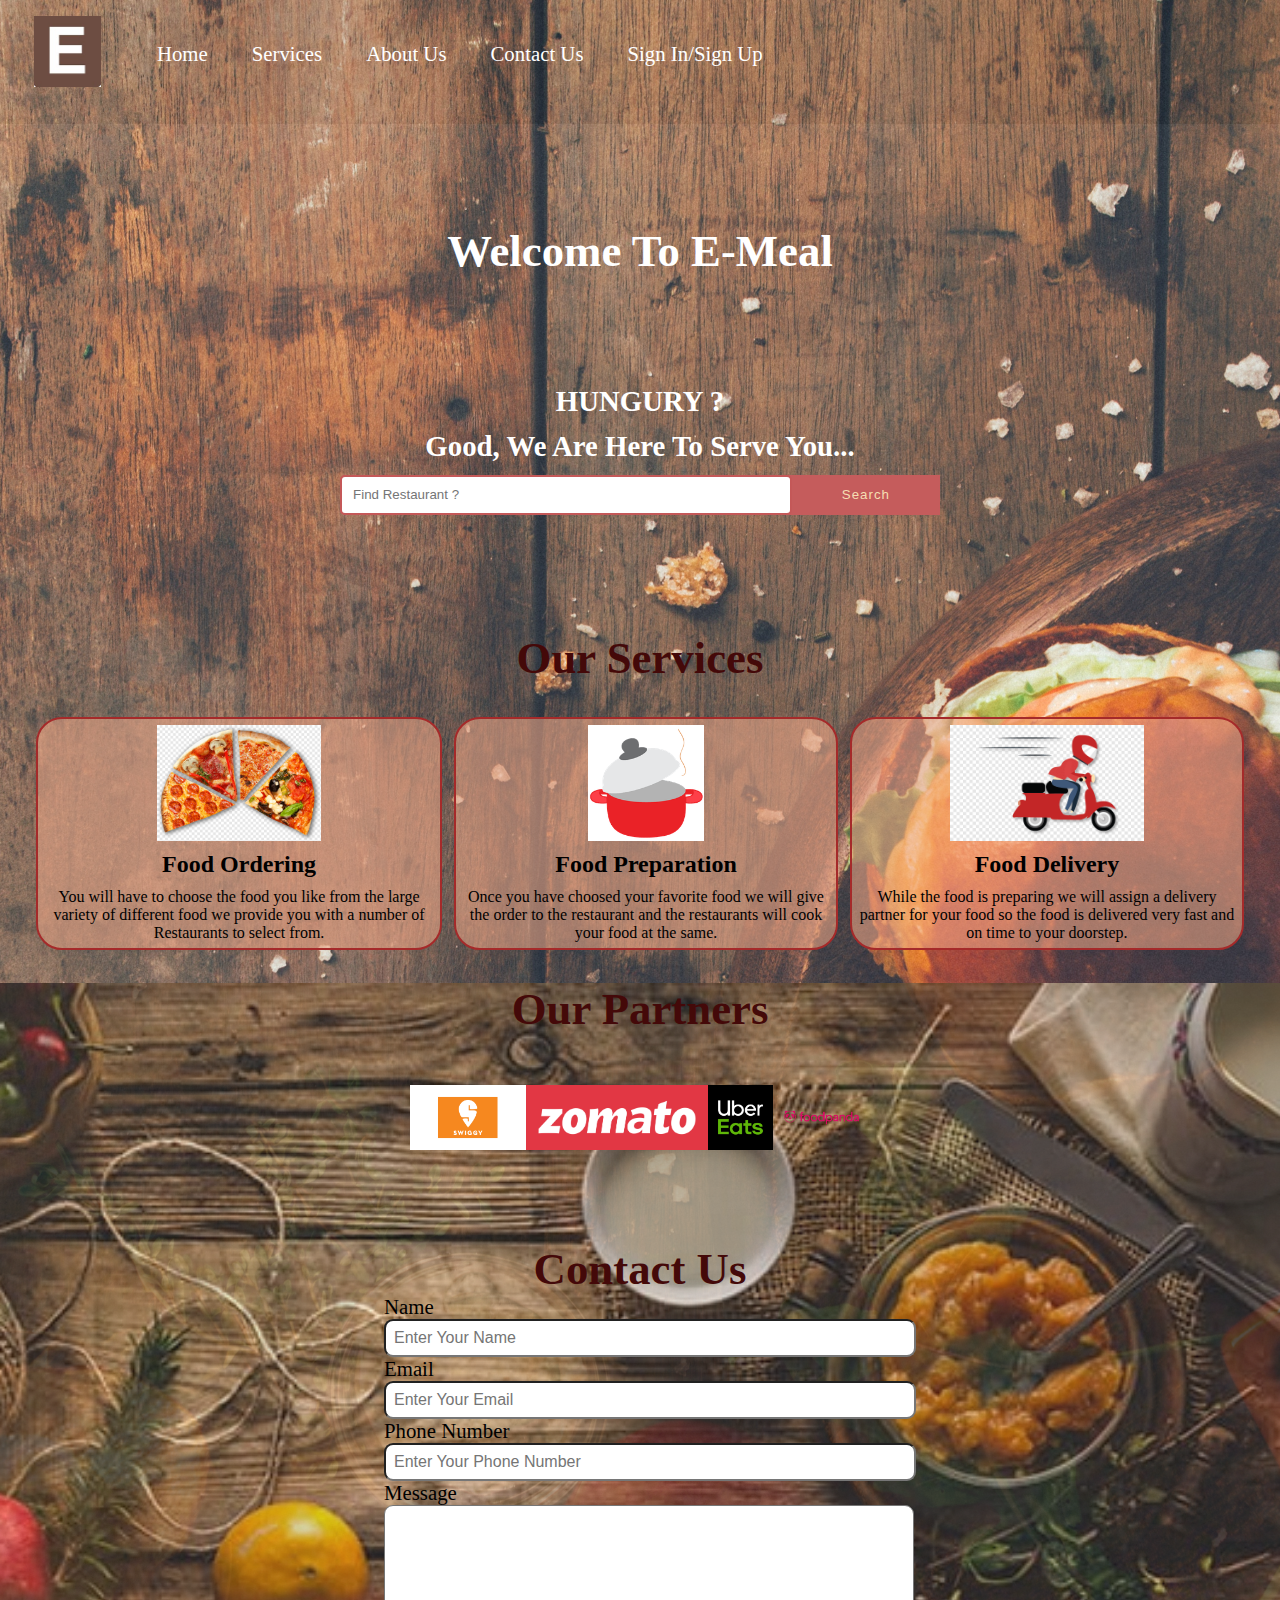
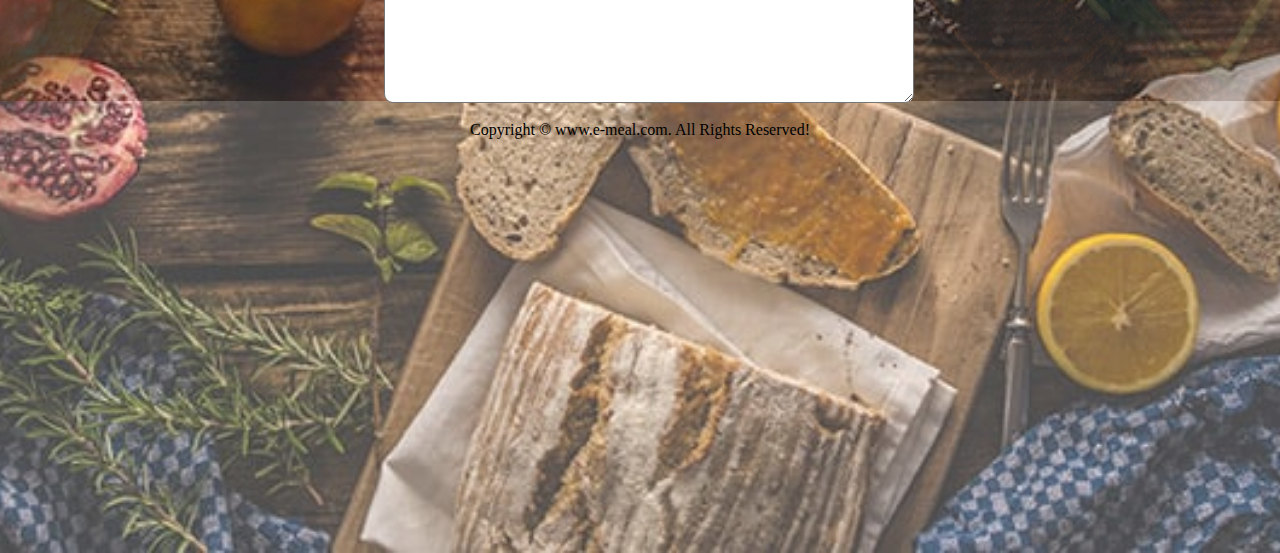
==== index.html @ 8d5a49a2 "Initial Commit" ====
<!DOCTYPE html>
<html lang="en">
  <head>
    <meta charset="UTF-8" />
    <meta http-equiv="X-UA-Compatible" content="IE=edge" />
    <meta name="viewport" content="width=device-width, initial-scale=1.0" />
    <title>E-MEAL</title>
    <link rel="stylesheet" href="css/style.css" />
  </head>
  <body>
    <nav id="navbar">
      <div id="logo">
        <img src="logog1.jpg" alt="MyOnlineMeal.com" />
      </div>

      <ul>
        <li class="itm"><a href="">Home</a></li>
        <li class="itm"><a href="">Services</a></li>
        <li class="itm"><a href="">About Us</a></li>
        <li class="itm"><a href="">Contact Us</a></li>
        <li class="itm"><a href="Login.html">Sign In/Sign Up</a></li>
      </ul>
    </nav>

    <section id="home">
      <h1 class="h-primary">Welcome To E-Meal</h1>
      <p>
        HUNGURY ?
      </p>
      <p>
        Good, We Are Here To Serve You...
      </p>
      <div class="container">
      <form>
        <input type="text" placeholder="   Find Restaurant ?">
        <button type="submit">Search</button>
        <!-- <button class="btn btn-outline-success" type="submit">Search</button> -->
      </form>
      </div>
    </section>

    <section class="services-container">
      <h1 class="h-primary center">Our Services</h1>
      <div id="services">
        <div class="box">
          <img src="img3.png" alt="" />
          <h2 class="h-secondary center">Food Ordering</h2>
          <p>
            You will have to choose the food you like from the 
            large variety of different food we provide you with 
            a number of Restaurants to select from.
          </p>
        </div>
        <div class="box">
          <img src="img5.png" alt="" />
          <h2 class="h-secondary center">Food Preparation</h2>
          <p>
            Once you have choosed your favorite food we will give the order 
            to the restaurant and the restaurants will cook your food at the same.
            
          </p>
        </div>

        <div class="box">
          <img src="img4.png" alt="" />
          <h2 class="h-secondary center">Food Delivery</h2>
          <p>
           While the food is preparing we will assign a delivery partner
           for your food so the food is delivered very fast and on time 
           to your doorstep. 
          </p>
        </div>
      </div>
    </section>

    <section id="partner-container">
      <h1 class="h-primary center">Our Partners</h1>
      <div id="partner">
        <div class="partner-item">
          <img src="par1.png" alt="Our Partner" />
        </div>
        <div class="partner-item">
          <img src="par2.png" alt="Our Partner" />
        </div>
        <div class="partner-item">
          <img src="par4.png" alt="Our Partner" />
        </div>
        <div class="partner-item">
          <img src="par3.png" alt="Our Partner" />
        </div>
      </div>
    </section>

    <section class="contact">
      <h1 class="h-primary center">Contact Us</h1>
      <div id="contact-box">
        <form action="">
          <div class="form-group">
            <label for="name">Name</label>
            <input
              type="text"
              name="name"
              id="name"
              placeholder="Enter Your Name"
            />
          </div>
          <div class="form-group">
            <label for="email">Email</label>
            <input
              type="text"
              name="name"
              id="name"
              placeholder="Enter Your Email"
            />
          </div>
          <div class="form-group">
            <label for="name">Phone Number</label>
            <input
              type="text"
              name="name"
              id="name"
              placeholder="Enter Your Phone Number"
            />
          </div>
          <div class="form-group">
            <label for="name">Message</label>
            <textarea
              name="message"
              id="message"
              cols="30"
              rows="10"
            ></textarea>
          </div>
        </form>
      </div>
    </section>

    <footer>
      <div class="center">
        Copyright &copy; www.e-meal.com. All Rights Reserved!
      </div>
    </footer>
  </body>
</html>
---- css/style.css ----
*{
    margin: 0;
    padding: 0;
}

#navbar{
    display: flex;
    align-items: center;
    position: relative;
    top: 0px;
}

#logo{
    margin: 10px 30px;
}

#logo img{
    height: 71px;
    margin: 6px 4px;
}

#navbar::before{
    content: "";
    background-color: black;
    position: absolute;
    height: 140px;
    width: 100%;
    z-index: -1;
    opacity: 0.4;
}

#navbar ul{
    display: flex;
}

#navbar ul li{
    list-style: none;
    font-size: 1.3rem;
}

#navbar ul li a{
    color: white;
    display: block;
    padding: 3px 22px;
    border-radius: 20px;
    text-decoration: none;
}

#navbar ul li a:hover{
    color: black;
    background-color: white;
}

#home{
    display: flex;
    flex-direction: column;
    padding: 3px 200px;
    height: 519px;
    justify-content: center;
    align-items: center;
}

#home::before{
    content: "";
    background: url('../main-image.jpg') no-repeat center center/cover;
    position: absolute;
    height: 189%;
    width: 100%;
    top: 0px;
    left: 0px;
    z-index: -1;
    opacity: 0.9; 
}

#home p{
    color: white;
    text-align: center;
    font-size: 1.8rem;
    height: 45px;
    color: white;
    font-weight: bold;
}

#home h1{
    color: white;
    text-align: center;
    font-family: 'Bree Serif',serif;
    height: 160px;
}

.container form {
    background-color: rgb(197, 92, 92);
    width: 600px;
    height: 40px;
    display: flex;
    border-radius: 5px;
}

.container form input {
    flex: 1;
    border: 2px solid rgb(196, 88, 88);
    border-radius: 5px;
    outline: none;
}

.container form button {
    background: rgb(197, 92, 92);
    padding: 10px 50px;
    border: 2px;
    outline: none;
    color: wheat;
    letter-spacing: 1px;
    cursor: pointer;
}

/*services section*/
#services{
    margin: 30px;
    display: flex;
}

#services .box{
    border: 2px solid brown;
    padding: 6px;
    margin: 3px 6px;
    border-radius: 26px;
    background: #eca78793;
}

#services .box img{
    height: 116px;
    display: block;
    margin: auto;
}

#services .box p{
    text-align: center;
}

#services h1{
    color: white;
}

/*partners Section*/
#partner-container{
    height: 260px;
}

#partner-container::before{
    content: "";
    position: absolute;
    background: url('../lower.jpg') no-repeat center center/cover;
    width: 100%;
    height: 130%;
    z-index: -1;
    opacity: 0.8;
}

#partner{
    display: flex;
    justify-content: center;
    align-items: center;
    height: 65%;
}

#partner-item{
    padding: 34px;
    display: flex;
}

#partner img{
    height: 65px;
}

/*Contact Section*/
#contact{
  position: relative;
  
}

#contact::before{
    content: "";
    position: absolute;
    width: 100%;
    height: 100%;
    z-index: -1;
    opacity: 0.8;
    background: url('../contact-background.jpg') no-repeat center center/cover; 
}

#contact-box{
    display: flex;
    justify-content: center;
    align-items: center;
    padding-bottom: 14px;
}

#contact-box input,
#contact-box textarea{
    width: 100%;
    padding: 0.5rem;
    border-radius: 9px;
    font-size: 1.0rem;
}

#contact-box form{
    width: 40%;
}

#contact-box label{
    font-size: 1.3rem;
    font-family: 'Bree Serif',serif;
}


/*Utility classes*/
.h-primary{
    font-size: 2.8rem;
    padding: 0px;
    color: rgb(68, 9, 9);
}

.h-secondary{
    font-size: 1.5rem;
    padding: 10px;
    font-family: 'Bree Serif',serif;
}

.h-primary-partner{
    font-size: 1.5rem;
    padding: 10px;
}

.btn{
    padding: 6px 20px;
    border: 2px solid white;
    background-color: rgb(209, 90, 90);
    margin: 17px;
    font-size: 1.2rem;
    border-radius: 10px;
    cursor: pointer;
}

.center{
    text-align: center;
}
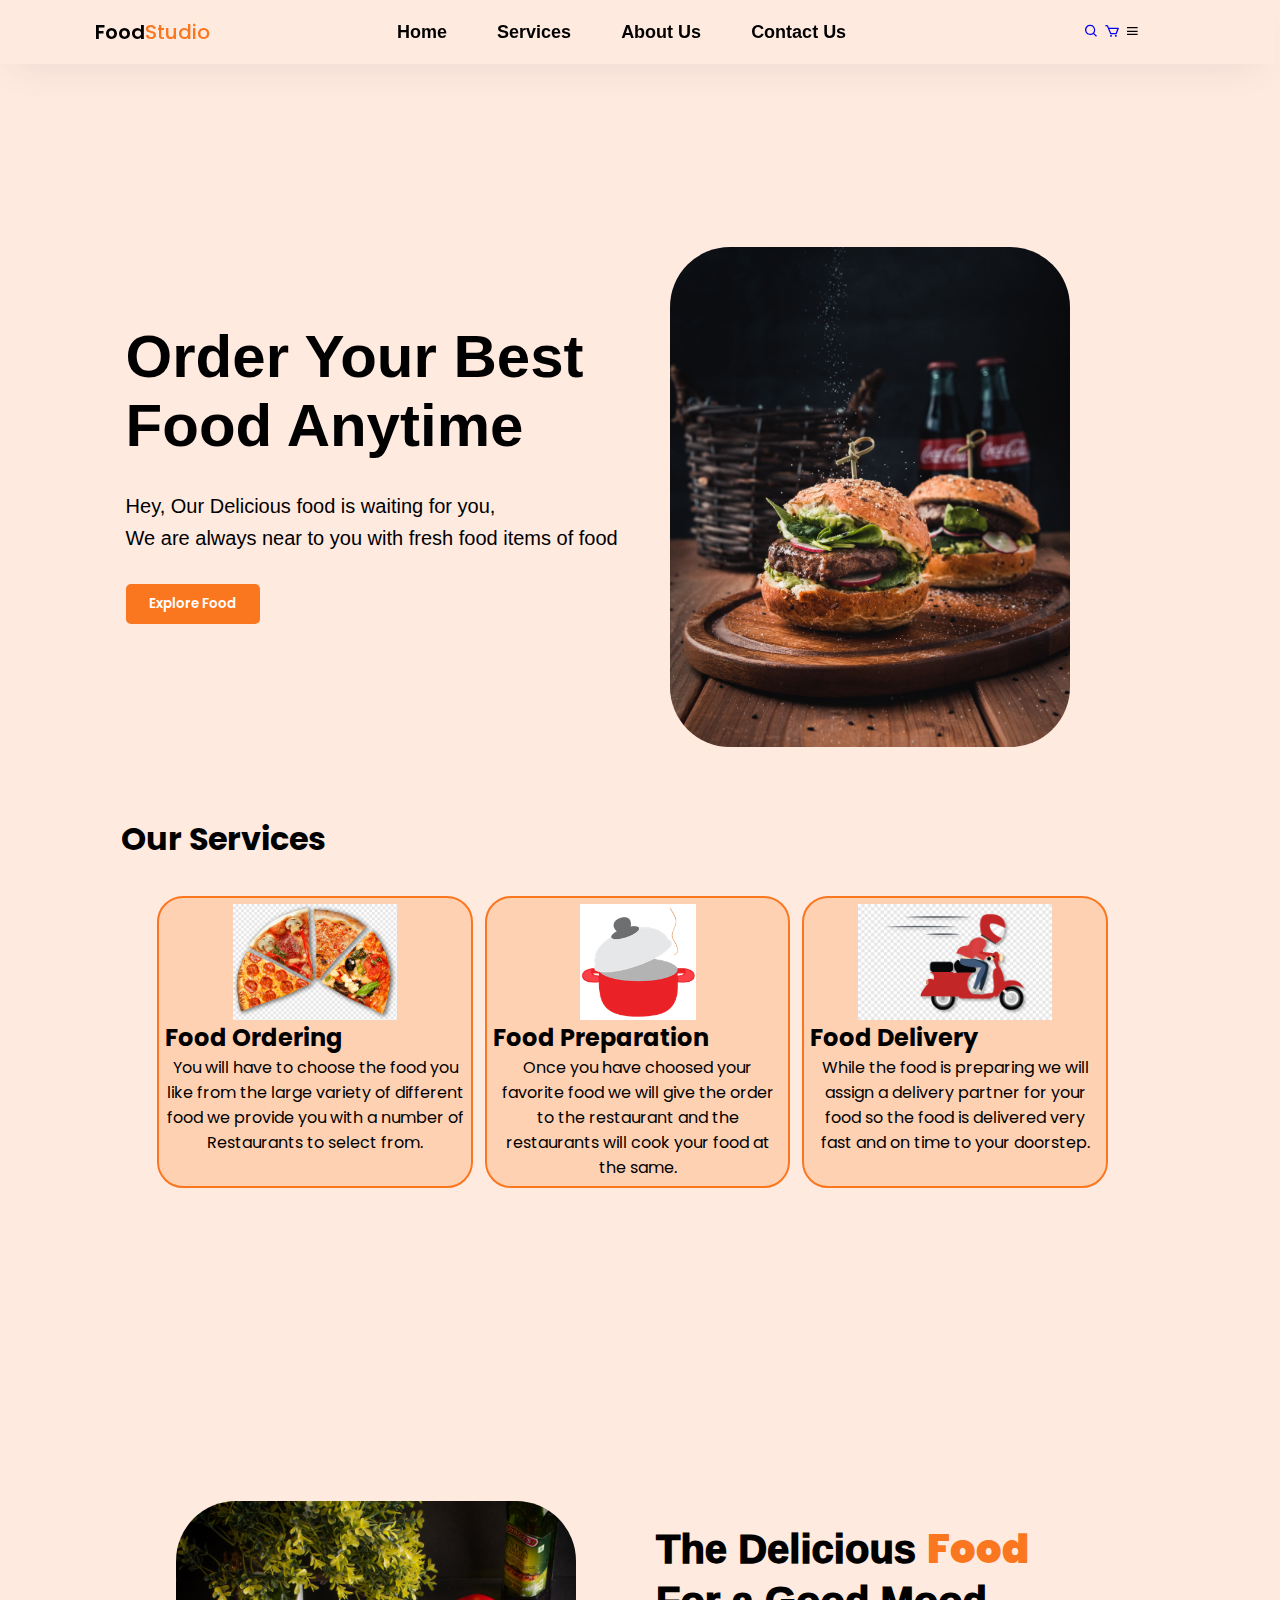
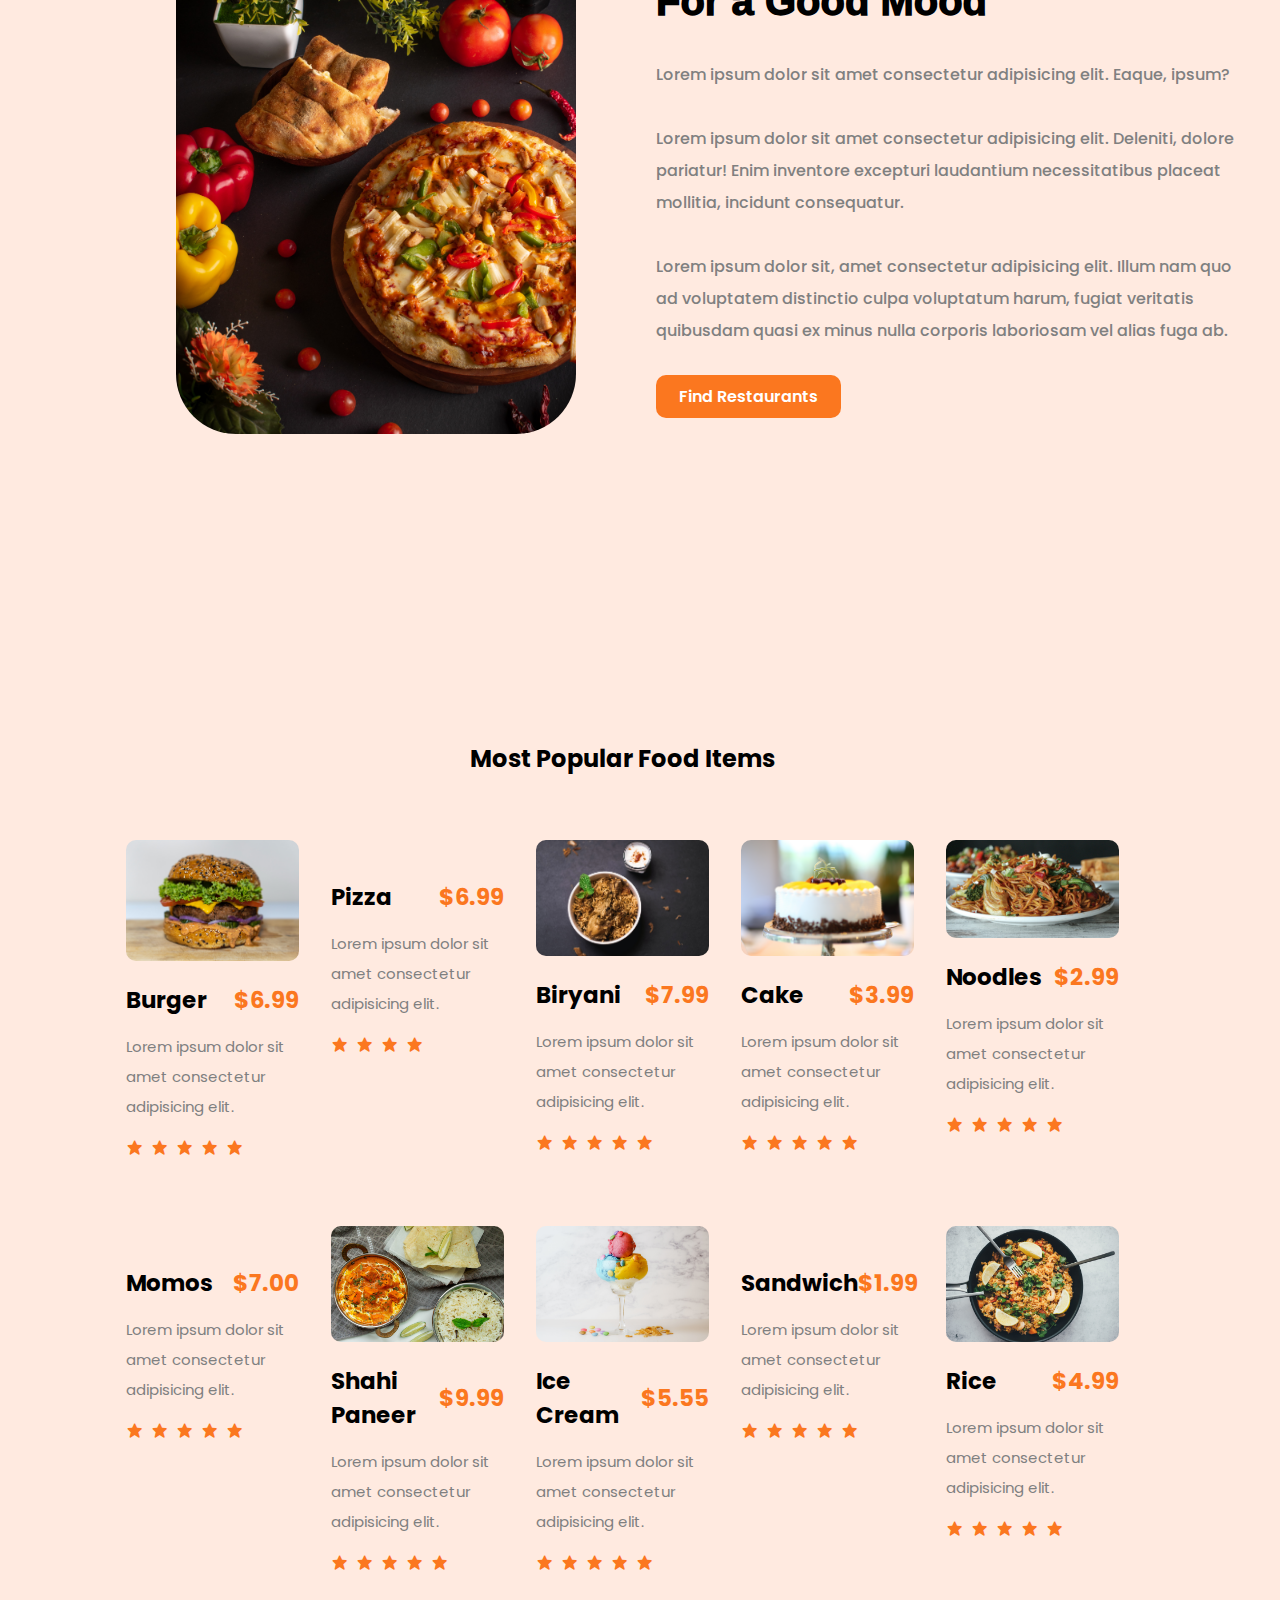
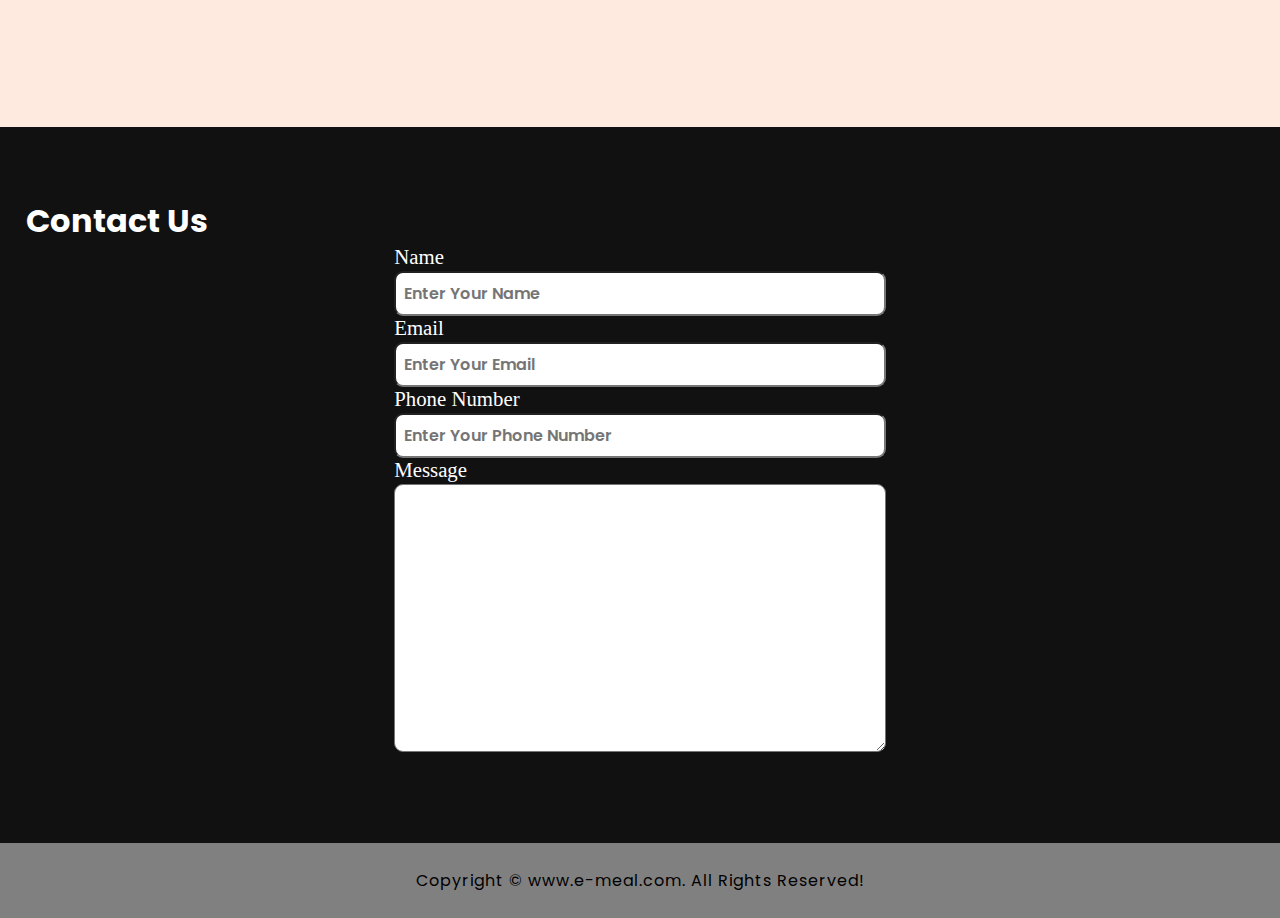
==== commit dc9c5057: "first commit" ====
--- a/index.html
+++ b/index.html
@@ -1,23 +1,26 @@
 <!DOCTYPE html>
 <html lang="en">
-  <head>
-    <meta charset="UTF-8" />
-    <meta http-equiv="X-UA-Compatible" content="IE=edge" />
-    <meta name="viewport" content="width=device-width, initial-scale=1.0" />
-    <title>E-MEAL</title>
-    <link rel="stylesheet" href="css/style.css" />
-  </head>
-  <body>
-    <nav id="navbar">
+
+<head>
+  <meta charset="UTF-8" />
+  <meta http-equiv="X-UA-Compatible" content="IE=edge" />
+  <meta name="viewport" content="width=device-width, initial-scale=1.0" />
+  <title>E-MEAL</title>
+  <link rel="stylesheet" href="css/style.css" />
+  <link rel="stylesheet" href="icons/icon.css">
+  <link href='https://unpkg.com/boxicons@2.1.4/css/boxicons.min.css' rel='stylesheet'>
+</head>
+
+<body>
+  <!-- <nav id="navbar">
       <div id="logo">
         <img src="logog1.jpg" alt="MyOnlineMeal.com" />
       </div>
 
       <ul>
         <li class="itm"><a href="">Home</a></li>
-        <li class="itm"><a href="">Services</a></li>
-        <li class="itm"><a href="">About Us</a></li>
-        <li class="itm"><a href="">Contact Us</a></li>
+        <li class="itm"><a href="Services.html">Services</a></li>
+        <li class="itm"><a href="AboutUs.html">About Us</a></li>
         <li class="itm"><a href="Login.html">Sign In/Sign Up</a></li>
       </ul>
     </nav>
@@ -33,15 +36,15 @@
       <div class="container">
       <form>
         <input type="text" placeholder="   Find Restaurant ?">
-        <button type="submit">Search</button>
-        <!-- <button class="btn btn-outline-success" type="submit">Search</button> -->
-      </form>
+        <button type="submit" ><a href="Login.html"></a> Search</button> -->
+  <!-- <button class="btn btn-outline-success" type="submit">Search</button> -->
+  <!-- </form>
       </div>
     </section>
 
-    <section class="services-container">
-      <h1 class="h-primary center">Our Services</h1>
-      <div id="services">
+    <section class="services-container"> -->
+  <!-- <h1 class="h-primary center">Our Services</h1> -->
+  <!-- <div id="services">
         <div class="box">
           <img src="img3.png" alt="" />
           <h2 class="h-secondary center">Food Ordering</h2>
@@ -139,6 +142,375 @@
       <div class="center">
         Copyright &copy; www.e-meal.com. All Rights Reserved!
       </div>
-    </footer>
-  </body>
-</html>
+    </footer> -->
+     <header>
+    <nav class="navbar">
+      <div class="logo">
+        <h1>Food<b>Studio</b></h1>
+      </div>
+
+      <ul>
+        <li class="itm"><a class="active" href="">Home</a></li>
+        <li class="itm"><a href="Services.html">Services</a></li>
+        <li class="itm"><a href="AboutUs.html">About Us</a></li>
+        <li class="itm"><a href="Login.html">Contact Us</a></li>
+      </ul>
+
+      <div class="h-icons">
+        <a href="#"><i class='bx bx-search' ></i></a>
+        <a href="#"><i class='bx bx-cart' ></i></a>
+        <div class="bx bx-menu" id="menu-icon"></div>
+      </div>
+
+    </nav>
+
+  </header>
+
+  <section class="home" id="home">
+    <div class="content">
+      <div class="content-left">
+        <div class="info">
+          <h2>Order Your Best <br>Food Anytime</h2>
+          <p>Hey, Our Delicious food is waiting for you, <br>
+            We are always near to you with fresh food items of food</p>
+        </div>
+        <button>Explore Food</button>
+      </div>
+
+      <div class="content-right">
+        <div class="img">
+          <img src="./images/Photo-Main.jpg" alt="">
+        </div>
+      </div>
+    </div>
+  </section>
+
+  <section class="services-container"> 
+    <h1 class="h-primary center">Our Services</h1>
+     <div id="services">
+          <div class="box">
+            <img src="./images/img3.png" alt="" />
+            <h2 class="h-secondary center">Food Ordering</h2>
+            <p>
+              You will have to choose the food you like from the 
+              large variety of different food we provide you with 
+              a number of Restaurants to select from.
+            </p>
+          </div>
+          <div class="box">
+            <img src="./images/img5.png" alt="" />
+            <h2 class="h-secondary center">Food Preparation</h2>
+            <p>
+              Once you have choosed your favorite food we will give the order 
+              to the restaurant and the restaurants will cook your food at the same.
+              
+            </p>
+          </div>
+  
+          <div class="box">
+            <img src="./images/img4.png" alt="" />
+            <h2 class="h-secondary center">Food Delivery</h2>
+            <p>
+             While the food is preparing we will assign a delivery partner
+             for your food so the food is delivered very fast and on time 
+             to your doorstep. 
+            </p>
+          </div>
+        </div>
+      </section>
+
+  <section class="about" id="about">
+    <div class="about-img">
+      <img src="./images/aboutUs.jpg" alt="">
+    </div>
+
+    <div class="about-text">
+      <h2>The Delicious <span>Food</span><br> For a Good Mood</h2>
+      <p>Lorem ipsum dolor sit amet consectetur adipisicing elit. Eaque, ipsum?<br><br> Lorem ipsum dolor sit amet consectetur adipisicing elit. Deleniti, dolore pariatur! Enim inventore excepturi laudantium necessitatibus placeat mollitia, incidunt consequatur.<br><br> Lorem ipsum dolor sit, amet consectetur adipisicing elit. Illum nam quo ad voluptatem distinctio culpa voluptatum harum, fugiat veritatis quibusdam quasi ex minus nulla corporis laboriosam vel alias fuga ab.</p>
+      <a href="#" class="btn">Find Restaurants</a>
+    </div>
+
+  </section>
+
+
+  <section class="container">
+    <div class="main-text">
+      <h2>Most Popular Food Items</h2>
+    </div>
+    <div class="menu-content">
+      <div class="row">
+        <img src="./images/card-img.jpg" alt="">
+        <div class="menu-text">
+          <div class="menu-left">
+            <h4>Burger</h4>
+          </div>
+
+          <div class="menu-right">
+            <h5>$6.99</h5>
+          </div>
+        </div>
+        <p>Lorem ipsum dolor sit amet consectetur adipisicing elit.</p>
+        <div class="star">
+           <a href="#"><i class='bx bxs-star'></i></a> 
+           <a href="#"><i class='bx bxs-star'></i></a> 
+           <a href="#"><i class='bx bxs-star'></i></a> 
+           <a href="#"><i class='bx bxs-star'></i></a> 
+           <a href="#"><i class='bx bxs-star'></i></a> 
+        </div>
+      </div>
+
+      <div class="row">
+        <img src="./images/pizza.jpg" alt="">
+        <div class="menu-text">
+          <div class="menu-left">
+            <h4>Pizza</h4>
+          </div>
+
+          <div class="menu-right">
+            <h5>$6.99</h5>
+          </div>
+        </div>
+        <p>Lorem ipsum dolor sit amet consectetur adipisicing elit.</p>
+        <div class="star">
+           <a href="#"><i class='bx bxs-star'></i></a> 
+           <a href="#"><i class='bx bxs-star'></i></a> 
+           <a href="#"><i class='bx bxs-star'></i></a> 
+           <a href="#"><i class='bx bxs-star'></i></a>  
+        </div>
+      </div>
+
+      <div class="row">
+        <img src="./images/biryani.jpg" alt="">
+        <div class="menu-text">
+          <div class="menu-left">
+            <h4>Biryani</h4>
+          </div>
+
+          <div class="menu-right">
+            <h5>$7.99</h5>
+          </div>
+        </div>
+        <p>Lorem ipsum dolor sit amet consectetur adipisicing elit.</p>
+        <div class="star">
+           <a href="#"><i class='bx bxs-star'></i></a> 
+           <a href="#"><i class='bx bxs-star'></i></a> 
+           <a href="#"><i class='bx bxs-star'></i></a> 
+           <a href="#"><i class='bx bxs-star'></i></a> 
+           <a href="#"><i class='bx bxs-star'></i></a> 
+        </div>
+      </div>
+
+      <div class="row">
+        <img src="./images/cake.jpg" alt="">
+        <div class="menu-text">
+          <div class="menu-left">
+            <h4>Cake</h4>
+          </div>
+
+          <div class="menu-right">
+            <h5>$3.99</h5>
+          </div>
+        </div>
+        <p>Lorem ipsum dolor sit amet consectetur adipisicing elit.</p>
+        <div class="star">
+           <a href="#"><i class='bx bxs-star'></i></a> 
+           <a href="#"><i class='bx bxs-star'></i></a> 
+           <a href="#"><i class='bx bxs-star'></i></a> 
+           <a href="#"><i class='bx bxs-star'></i></a> 
+           <a href="#"><i class='bx bxs-star'></i></a> 
+        </div>
+      </div>
+
+      <div class="row">
+        <img src="./images/noodle2.jpg" alt="">
+        <div class="menu-text">
+          <div class="menu-left">
+            <h4>Noodles</h4>
+          </div>
+
+          <div class="menu-right">
+            <h5>$2.99</h5>
+          </div>
+        </div>
+        <p>Lorem ipsum dolor sit amet consectetur adipisicing elit.</p>
+        <div class="star">
+           <a href="#"><i class='bx bxs-star'></i></a> 
+           <a href="#"><i class='bx bxs-star'></i></a> 
+           <a href="#"><i class='bx bxs-star'></i></a> 
+           <a href="#"><i class='bx bxs-star'></i></a> 
+           <a href="#"><i class='bx bxs-star'></i></a> 
+        </div>
+      </div>
+          </div>
+        </div>
+
+
+        <div class="menu-content">
+          <div class="row">
+            <img src="./images/momos.jpg" alt="">
+            <div class="menu-text">
+              <div class="menu-left">
+                <h4>Momos</h4>
+              </div>
+    
+              <div class="menu-right">
+                <h5>$7.00</h5>
+              </div>
+            </div>
+            <p>Lorem ipsum dolor sit amet consectetur adipisicing elit.</p>
+            <div class="star">
+               <a href="#"><i class='bx bxs-star'></i></a> 
+               <a href="#"><i class='bx bxs-star'></i></a> 
+               <a href="#"><i class='bx bxs-star'></i></a> 
+               <a href="#"><i class='bx bxs-star'></i></a> 
+               <a href="#"><i class='bx bxs-star'></i></a> 
+            </div>
+          </div>
+    
+          <div class="row">
+            <img src="./images/paneer.jpg" alt="">
+            <div class="menu-text">
+              <div class="menu-left">
+                <h4>Shahi Paneer</h4>
+              </div>
+    
+              <div class="menu-right">
+                <h5>$9.99</h5>
+              </div>
+            </div>
+            <p>Lorem ipsum dolor sit amet consectetur adipisicing elit.</p>
+            <div class="star">
+               <a href="#"><i class='bx bxs-star'></i></a> 
+               <a href="#"><i class='bx bxs-star'></i></a> 
+               <a href="#"><i class='bx bxs-star'></i></a> 
+               <a href="#"><i class='bx bxs-star'></i></a> 
+               <a href="#"><i class='bx bxs-star'></i></a> 
+            </div>
+          </div>
+    
+          <div class="row">
+            <img src="./images/ice-cream.jpg" alt="">
+            <div class="menu-text">
+              <div class="menu-left">
+                <h4>Ice Cream</h4>
+              </div>
+    
+              <div class="menu-right">
+                <h5>$5.55</h5>
+              </div>
+            </div>
+            <p>Lorem ipsum dolor sit amet consectetur adipisicing elit.</p>
+            <div class="star">
+               <a href="#"><i class='bx bxs-star'></i></a> 
+               <a href="#"><i class='bx bxs-star'></i></a> 
+               <a href="#"><i class='bx bxs-star'></i></a> 
+               <a href="#"><i class='bx bxs-star'></i></a> 
+               <a href="#"><i class='bx bxs-star'></i></a> 
+            </div>
+          </div>
+    
+          <div class="row">
+            <img src="./images/sandwich.jpg" alt="">
+            <div class="menu-text">
+              <div class="menu-left">
+                <h4>Sandwich</h4>
+              </div>
+    
+              <div class="menu-right">
+                <h5>$1.99</h5>
+              </div>
+            </div>
+            <p>Lorem ipsum dolor sit amet consectetur adipisicing elit.</p>
+            <div class="star">
+               <a href="#"><i class='bx bxs-star'></i></a> 
+               <a href="#"><i class='bx bxs-star'></i></a> 
+               <a href="#"><i class='bx bxs-star'></i></a> 
+               <a href="#"><i class='bx bxs-star'></i></a> 
+               <a href="#"><i class='bx bxs-star'></i></a> 
+            </div>
+          </div>
+    
+          <div class="row">
+            <img src="./images/rice.jpg" alt="">
+            <div class="menu-text">
+              <div class="menu-left">
+                <h4>Rice</h4>
+              </div>
+    
+              <div class="menu-right">
+                <h5>$4.99</h5>
+              </div>
+            </div>
+            <p>Lorem ipsum dolor sit amet consectetur adipisicing elit.</p>
+            <div class="star">
+               <a href="#"><i class='bx bxs-star'></i></a> 
+               <a href="#"><i class='bx bxs-star'></i></a> 
+               <a href="#"><i class='bx bxs-star'></i></a> 
+               <a href="#"><i class='bx bxs-star'></i></a> 
+               <a href="#"><i class='bx bxs-star'></i></a> 
+            </div>
+          </div>
+              </div>
+            </div>
+        </section>
+
+
+        <section class="contact">
+          <h1 class="h-primary-center">Contact Us</h1>
+          <div id="contact-box">
+            <form action="">
+              <div class="form-group">
+                <label for="name">Name</label>
+                <input
+                  type="text"
+                  name="name"
+                  id="name"
+                  placeholder="Enter Your Name"
+                />
+              </div>
+              <div class="form-group">
+                <label for="email">Email</label>
+                <input
+                  type="text"
+                  name="name"
+                  id="name"
+                  placeholder="Enter Your Email"
+                />
+              </div>
+              <div class="form-group">
+                <label for="name">Phone Number</label>
+                <input
+                  type="text"
+                  name="name"
+                  id="name"
+                  placeholder="Enter Your Phone Number"
+                />
+              </div>
+              <div class="form-group">
+                <label for="name">Message</label>
+                <textarea
+                  name="message"
+                  id="message"
+                  cols="30"
+                  rows="10"
+                ></textarea>
+              </div>
+            </form>
+          </div>
+        </section>
+    
+        <footer>
+          <div class="f-center">
+            Copyright &copy; www.e-meal.com. All Rights Reserved!
+          </div>
+        </footer> 
+        
+
+        <script src="https://unpkg.com/scrollreveal"></script>
+
+        <script type="text/javascript" src="js/foodStudio.js"></script>
+
+
+</body>
+
+</html>--- a/css/style.css
+++ b/css/style.css
@@ -1,21 +1,32 @@
+@import url('https://fonts.googleapis.com/css2?family=Poppins:wght@100;300;400;500;600&display=swap');
+
 *{
+    font-family: 'Poppins', sans-serif;
     margin: 0;
     padding: 0;
-}
+    box-sizing: border-box;
+}
+
+/* body{
+    max-height: 100vh;
+    overflow-x: hidden;
+    /* overflow-y: hidden; */
+/* }
 
 #navbar{
     display: flex;
     align-items: center;
     position: relative;
     top: 0px;
+    height: 60px;
 }
 
 #logo{
-    margin: 10px 30px;
+    margin: 10px 12px;
 }
 
 #logo img{
-    height: 71px;
+    height: 58px;
     margin: 6px 4px;
 }
 
@@ -23,7 +34,7 @@
     content: "";
     background-color: black;
     position: absolute;
-    height: 140px;
+    height: 72px;
     width: 100%;
     z-index: -1;
     opacity: 0.4;
@@ -111,20 +122,28 @@
     color: wheat;
     letter-spacing: 1px;
     cursor: pointer;
-}
+} */
 
 /*services section*/
+
+ .services-container{
+  margin-left: 95px;
+  padding-top: 73px;
+  margin-right: 110px;
+}
+
+
 #services{
     margin: 30px;
     display: flex;
 }
 
 #services .box{
-    border: 2px solid brown;
+    border: 2px solid #fb771f;
     padding: 6px;
     margin: 3px 6px;
     border-radius: 26px;
-    background: #eca78793;
+    background: #ffd1b3;
 }
 
 #services .box img{
@@ -137,12 +156,12 @@
     text-align: center;
 }
 
-#services h1{
+.h-primary-center{
     color: white;
 }
 
 /*partners Section*/
-#partner-container{
+/* #partner-container{
     height: 260px;
 }
 
@@ -170,10 +189,10 @@
 
 #partner img{
     height: 65px;
-}
+} */
 
 /*Contact Section*/
-#contact{
+/* #contact{
   position: relative;
   
 }
@@ -210,11 +229,11 @@
 #contact-box label{
     font-size: 1.3rem;
     font-family: 'Bree Serif',serif;
-}
+} */
 
 
 /*Utility classes*/
-.h-primary{
+/* .h-primary{
     font-size: 2.8rem;
     padding: 0px;
     color: rgb(68, 9, 9);
@@ -244,10 +263,444 @@
 .center{
     text-align: center;
 }
-
-
-
-
-
-
-
+  */
+
+body{
+    margin: 0 0px;
+    background-color: #ffeae0;
+}
+
+.navbar{
+  width: 100%;
+  display: flex;
+  justify-content: space-between;
+  align-items: center;
+  padding: 17px 100px;
+  position: fixed;
+  overflow: hidden;
+  top: 0;
+  background-color: #ffeae0;
+  box-shadow: 0 15px 40px -20px rgba(40,44,63,.15);
+  margin-left: -31px;
+}
+
+  .navbar .logo h1{
+    font-size: 20px;
+    font-weight: 600;
+  }
+
+  .navbar .logo b{
+   font-weight: 450;
+   color: #fb771f;
+  }
+
+  .navbar ul{
+    list-style: none;
+    display: flex;
+  }
+
+  .navbar ul li{
+    margin-right: 50px;
+  }
+
+  .navbar ul li a{
+    text-decoration: none;
+    color: #000000;
+    font-weight: 600;
+    font-size: 18px;
+    font-family: sans-serif;
+  }
+  .navbar ul a:hover{
+    color: #fb771f;
+  }
+
+  .navbar ul a:hover::after{
+    content: '';
+    width: 70%;
+    height: 3px;
+    background-color: #fb771f;
+    display: flex;
+    position: relative;
+    margin-left: 10px;
+    color: #fb771f;
+  }
+
+  input{
+     padding: 10px 20px;
+     cursor: pointer;
+     font-weight: 600;
+  }
+
+  .h-icons{
+    margin-right: 35px;
+  }
+
+  .signin{
+    background-color: transparent;
+    border: none;
+  }
+
+  .signup{
+    background-color: #fb771f;
+    border-radius: 2px;
+    border: none;
+    color: #ffffff;
+    outline: none;
+  }
+
+  .content{
+    display: grid;
+    grid-template-columns: 50% auto;
+    gap: 30px;
+    margin-top: 90px;
+    width: 100%;
+    justify-content: space-between;
+    align-items: center;
+
+  }
+
+  .content .content.left{
+    display: block;
+    width: 100%;
+  }
+
+  .content .content-left .info{
+    max-width: 100%; 
+    display: flex;
+    flex-direction: column;
+  }
+
+  .content .content-left .info h2{
+    font-size: 60px;
+    font-family: sans-serif;
+    margin-bottom: 30px;
+    margin-left: 100px;
+  }
+
+  .content .content-left .info p{
+    font-family: sans-serif;
+    font-size: 20px;
+    line-height: 2pc;
+    margin-bottom: 30px;
+    margin-left: 100px;
+  }
+
+  .content .content-left button{
+    padding: 10px 23px;
+    font-weight: 600;
+    color: #ffffff;
+    background-color: #fb771f;
+    border-radius: 5px;
+    border: none;
+    cursor: pointer;
+    margin-left: 100px;
+  } 
+
+  .content .content-left button:hover{
+    letter-spacing: 1px;
+  }
+
+  .content .content-right img{
+    width: 400px;
+    height: auto;
+    /* position: relative; */
+    border-radius: 60px;
+    margin-right: 150px;
+    margin-top: 55px;
+  }
+
+  .content .content-right{
+    padding-right: 70px;
+  }
+
+  .about{
+    display: grid;
+    grid-template-columns: repeat(2, 1fr);
+    align-items: center;
+    gap: 2rem;
+  }
+
+  .about-img img{
+    width: 400px;
+    height: auto;
+    border-radius: 60px;
+    margin-left: 150px;
+    margin-top: 120px;
+  }
+  .about-text{
+    margin-top: 110px;
+  }
+
+  .about-text h2{
+    font-size: 40px;
+    font-family: sans-serif;
+    margin-bottom: 2rem;
+    line-height: 1.3;
+    font-weight: 1000;
+  }
+
+  span{
+    color: #fb771f;
+  }
+
+  .about-text p{
+    font-size: var(--p-font);
+    color: grey;
+    font-weight: 500;
+    line-height: 32px;
+    margin-bottom: 2.3rem;
+  }
+
+  .about-text .btn{
+    padding: 10px 23px;
+    font-weight: 600;
+    color: #ffffff;
+    background-color: #fb771f;
+    border-radius: 10px;
+    border: none;
+    cursor: pointer;
+    text-decoration: none;
+  }
+
+  .about-text .btn:hover{
+    letter-spacing: 1px;
+  }
+
+  .container{
+    margin-right: 135px;
+    margin-left: 100px;
+    margin-top: 140px;
+    margin-bottom: 70px;
+  }
+  
+
+  .menu-content{
+    display: grid;
+    grid-template-columns: repeat(auto-fit,minmax(150px,auto));
+    margin-top: 4rem;
+    align-items: space;
+    gap: 2rem;
+    cursor: pointer;
+  }
+
+  /* .row:hover{
+    transform: scale(1.02);
+  } */
+
+  .row img{
+    width: 100%;
+    height: auto;
+    border-radius: 10px;
+  }
+
+  .row img:hover{
+    transform: scale(1.08);
+  }
+
+  .row{
+    transition: all 40s ease;
+  }
+
+
+  .menu-text{
+    display: flex;
+    align-items: center;
+    justify-content: space-between;
+    padding: 15px 0;
+  }
+
+  .menu-right h5{
+    color: #fb771f;
+    font-size: 23px;
+  }
+
+  .menu-left h4{
+    font-size: 23px;
+  }
+
+  .row p{
+    color: grey;
+    line-height: 30px;
+    font-size: 15px;
+    margin-bottom: 15px;
+  }
+
+  .star i{
+    color: #fb771f;
+    font-size: 17px;
+    margin-right: 4px;
+  }
+
+
+
+  .contact{
+    background-color: #111;
+    padding-top: 81px;
+    /* margin-left: 100px; */
+    /* margin-right: 135px; */
+    /* margin-bottom: 70px; */
+    color: #ffffff;
+  }
+
+
+  #contact::before{
+    content: "";
+    position: absolute;
+    width: 100%;
+    height: 100%;
+    z-index: -1;
+    opacity: 0.8;
+}
+
+#contact-box{
+    display: flex;
+    justify-content: center;
+    align-items: center;
+    padding-bottom: 14px;
+}
+
+#contact-box input,
+#contact-box textarea{
+    width: 100%;
+    padding: 0.5rem;
+    border-radius: 9px;
+    font-size: 1.0rem;
+}
+
+#contact-box form{
+    width: 40%;
+}
+
+#contact-box label{
+    font-size: 1.3rem;
+    font-family: 'Bree Serif',serif;
+} 
+
+.contact .h-primary-center{
+  color: #ffffff;
+}
+
+.f-center{
+  text-align: center;
+  background-color: grey;
+  letter-spacing: 1px;
+  padding: 25px;
+}
+
+.scroll-top{
+  position: fixed;
+  bottom: 2.2rem;
+  right: 2.2rem;
+}
+
+.scroll-top i{
+  padding: 8px;
+  font-size: 1.4rem;
+  color: #fff;
+  background: black;
+  border-radius: 5rem;
+}
+
+@media (max-width: 1690px){
+  section{
+    padding: 11px 2%;
+    transition: .20s;
+  }
+  header{
+    padding: 11px 2%;
+    transition: .20s;
+  }
+  header.sticky{
+    padding: 8px 2%;
+    transition: .20s;
+  }
+  .contact{
+    padding: 70px 2%;
+    transition: .20s;
+  }
+}
+
+@media (max-width: 1290px){
+	section{
+		padding: 80px 2%;
+		transition: .20s;
+	}
+	:root{
+		--big-font: 3.2rem;
+		--h2-font: 2rem;
+		--p-font: 1rem;
+		transition: .20s;
+	}
+	.home{
+		height: 80vh;
+	}
+	.main-text{
+		text-align: center;
+	}
+}
+@media (max-width: 880px){
+	#menu-icon{
+		display: block;
+	}
+	.navbar{
+		position: absolute;
+		top: 100%;
+		right: -100%;
+		width: 250px;
+		height: 110vh;
+		background: #fff;
+		display: flex;
+		flex-direction: column;
+		align-items: center;
+		padding: 180px 40px;
+		transition: all .40s ease;
+	}
+	.navbar a{
+		display: block;
+		margin: 1.3rem 0;
+	}
+	.navbar.open{
+		right: 0;
+	}
+}
+@media (max-width: 820px){
+	:root{
+		--big-font: 3rem;
+		--h2-font: 1.8rem;
+		transition: .20s;
+	}
+	.home{
+		grid-template-columns: 1fr;
+		height: 114vh;
+	}
+	.home-img{
+		text-align: center;
+	}
+	.home-img img{
+		width: 100%;
+		height: auto;
+		max-width: 500px;
+	}
+	.home-text{
+		padding-top: 50px;
+	}
+	.about{
+		grid-template-columns: 1fr;
+	}
+	.about-img{
+		text-align: center;
+	}
+	.about-img img{
+		height: auto;
+		max-width: 500px;
+		width: 100%;
+	}
+}
+@media (max-height: 680px){
+	.container{
+		margin-top: 150px;
+	}
+}
+  
+
+
